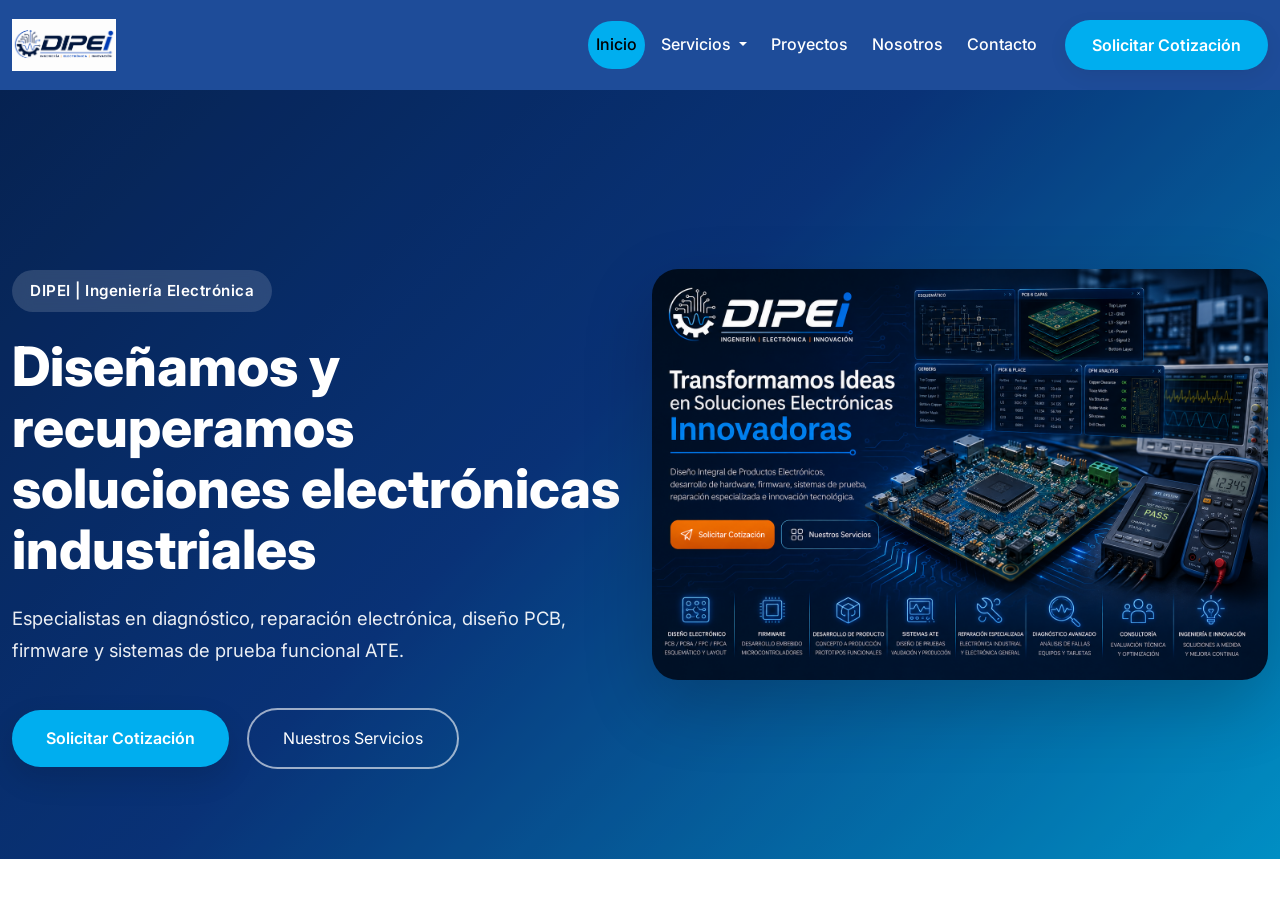
==== index.html @ b603f7f4 "Update index.html" ====
<!DOCTYPE html>
<html lang="es-MX">

<head>

    <!-- ======================================================
         CONFIGURACIÓN GENERAL
    ======================================================= -->
    
 <!-- Define la codificación de caracteres para interpretar correctamente acentos, ñ y símbolos -->
    
    <meta charset="UTF-8"> 
 

   <!-- Hace que tu página sea adaptable a celulares.-->
    <meta name="viewport"
          content="width=device-width, initial-scale=1.0">

    <!-- compatibilidad con internet explorer-->
    <meta http-equiv="X-UA-Compatible"
          content="IE=edge">


    <!-- ======================================================
         SEO  (posicionamiento en google)
    ======================================================= -->

    <title>
        DIPEI | Ingeniería Electrónica, Diseño de Hardware,
        Firmware y Reparación Especializada
    </title>

    <meta name="description"
          content="DIPEI desarrolla soluciones de ingeniería electrónica para la industria y productos electrónicos. Especialistas en diagnóstico y reparación industrial, diseño de hardware, PCB, firmware, software, sistemas de prueba funcional (ATE) y consultoría tecnológica.">

    <meta name="keywords"
          content="Ingeniería Electrónica, Diseño PCB, Hardware, Firmware, Software Embebido, ATE, Reparación Electrónica, Variadores de Frecuencia, IPC 7711, IPC 7721, Gerber, Pick and Place, Ingeniería, DIPEI">

    <meta name="author"
          content="DIPEI Ingeniería Electrónica">

    <meta name="robots"
          content="index, follow">


    <!-- ======================================================
         COLOR DEL NAVEGADOR
    ======================================================= -->

    <meta name="theme-color"
          content="#003B75">


    <!-- ======================================================
         OPEN GRAPH (Facebook / LinkedIn)
    ======================================================= -->

    <meta property="og:type"
          content="website">

    <meta property="og:title"
          content="DIPEI | Ingeniería Electrónica e Innovación">

    <meta property="og:description"
          content="Soluciones integrales en ingeniería electrónica, diseño de hardware, firmware, reparación especializada y sistemas de prueba funcional.">

    <meta property="og:image"
          content="images/social-preview.jpg">

    <meta property="og:url"
          content="https://TU-USUARIO.github.io/DIPEI/">


    <!-- ======================================================
         TWITTER
    ======================================================= -->

    <meta name="twitter:card"
          content="summary_large_image">


    <!-- ======================================================
         FAVICON
    ======================================================= -->

    <link rel="icon"
          type="image/png"
          href="images/favicon.png">


    <!-- ======================================================
         GOOGLE FONTS
    ======================================================= -->

    <link rel="preconnect"
          href="https://fonts.googleapis.com">

    <link rel="preconnect"
          href="https://fonts.gstatic.com"
          crossorigin>

    <link href="https://fonts.googleapis.com/css2?family=Inter:wght@300;400;500;600;700;800&display=swap"
          rel="stylesheet">


    <!-- ======================================================
         BOOTSTRAP
    ======================================================= -->

    <link href="https://cdn.jsdelivr.net/npm/bootstrap@5.3.3/dist/css/bootstrap.min.css"
          rel="stylesheet">


    <!-- ======================================================
         BOOTSTRAP ICONS
    ======================================================= -->

    <link rel="stylesheet"
          href="https://cdn.jsdelivr.net/npm/bootstrap-icons@1.11.3/font/bootstrap-icons.min.css">


    <!-- ======================================================
         CSS DIPEI
    ======================================================= -->

    <link rel="stylesheet"
          href="css/styles.css">

</head>

    <body>
 <!--=========================================================
    NAVBAR
==========================================================-->

<nav class="navbar navbar-expand-lg fixed-top">

    <div class="container">

        <!-- ==========================
             LOGO
        =========================== -->

        <a class="navbar-brand" href="index.html">

            <img src="images/logo-horizontal.png"
                 alt="DIPEI"
                 class="logo-navbar">

        </a>


        <!-- ==========================
             BOTÓN MÓVIL
        =========================== -->

        <button class="navbar-toggler"
                type="button"
                data-bs-toggle="collapse"
                data-bs-target="#mainMenu"
                aria-controls="mainMenu"
                aria-expanded="false">

            <span class="navbar-toggler-icon"></span>

        </button>


        <!-- ==========================
             MENÚ
        =========================== -->

        <div class="collapse navbar-collapse"
             id="mainMenu">

            <ul class="navbar-nav mx-auto">

                <li class="nav-item">

                    <a class="nav-link active"
                       href="index.html">

                        Inicio

                    </a>

                </li>


                <!-- ==========================
                     SERVICIOS
                =========================== -->

                <li class="nav-item dropdown">

                    <a class="nav-link dropdown-toggle"

                       href="servicios.html"

                       role="button"

                       data-bs-toggle="dropdown">

                        Servicios

                    </a>

                  <!--  
                    <ul class="dropdown-menu">

                        <li>

                            <a class="dropdown-item"

                               href="diagnostico-industrial.html">

                                Diagnóstico Industrial

                            </a>

                        </li>

                        <li>

                            <a class="dropdown-item"

                               href="reparacion-electronica.html">

                                Reparación Electrónica

                            </a>

                        </li>

                        <li>

                            <a class="dropdown-item"

                               href="diseno-electronico-hardware.html">

                                Diseño Electrónico y Hardware

                            </a>

                        </li>

                        <li>

                            <a class="dropdown-item"

                               href="firmware-software.html">

                                Firmware y Software

                            </a>

                        </li>

                        <li>

                            <a class="dropdown-item"

                               href="sistemas-ate.html">

                                Sistemas ATE

                            </a>

                        </li>

                        <li>

                            <a class="dropdown-item"

                               href="consultoria-ingenieria.html">

                                Consultoría e Ingeniería

                            </a>

                        </li>

                    </ul>

                </li> 
                -->


                <li class="nav-item">

                    <a class="nav-link"

                       href="proyectos.html">

                        Proyectos

                    </a>

                </li>

                <li class="nav-item">

                    <a class="nav-link"

                       href="nosotros.html">

                        Nosotros

                    </a>

                </li>

                <li class="nav-item">

                    <a class="nav-link"

                       href="contacto.html">

                        Contacto

                    </a>

                </li>

            </ul>


            <!-- ==========================
                 BOTÓN
            =========================== -->

            <a href="contacto.html"

              class="btn btn-navbar">
                
                Solicitar Cotización

            </a>

        </div>

    </div>

</nav>


        <!--======================================================================
    HERO SECTION
======================================================================-->
<section class="hero">

<div class="container">

<div class="row align-items-center">


<div class="col-lg-6">


<div class="hero-content">


<span class="hero-badge">

DIPEI | Ingeniería Electrónica

</span>


<h1>

Diseñamos y recuperamos
soluciones electrónicas industriales

</h1>


<p>

Especialistas en diagnóstico,
reparación electrónica,
diseño PCB, firmware y sistemas
de prueba funcional ATE.

</p>


<div class="hero-buttons">


<a href="contacto.html"
class="btn-primary-custom">

Solicitar Cotización

</a>


<a href="servicios.html"
class="btn-outline-custom">

Nuestros Servicios

</a>


</div>


</div>


</div>



<div class="col-lg-6">


<div class="hero-image">


<img src="images/hero-dipei.png"
alt="DIPEI Ingeniería Electrónica">


</div>


</div>


</div>

</div>


</section>
          <!--=========================================================
    END HERO SECTION
==========================================================-->

         <!-- Bootstrap JavaScript -->
    <script src="https://cdn.jsdelivr.net/npm/bootstrap@5.3.3/dist/js/bootstrap.bundle.min.js">
    </script>

<!--=========================================================
        AQUÍ CONTINUARÁ EL RESTO DE LA PÁGINA
        HERO
        SERVICIOS
        PROYECTOS
        CONTACTO
    ==========================================================-->

        
</body>
    </html>
---- css/styles.css ----
/*======================================================================

    DIPEI
    Ingeniería Electrónica e Innovación

    Archivo Principal de Estilos
    Versión 2.0

    Este archivo únicamente importa los módulos CSS
    del sitio web.

======================================================================*/


/*======================================================================
    GOOGLE FONTS
======================================================================*/

/*@import url('https://fonts.googleapis.com/css2?family=Poppins:wght@300;400;500;600;700;800&display=swap');*/


/*======================================================================
    VARIABLES GLOBALES
======================================================================*/
/*======================================================================
    IMPORTACIÓN DE MÓDULOS
======================================================================*/

@import url("variables.css");

/*=====UTILIDADES====*/
@import url("utilities.css");

/*====LAYOUT==========*/
@import url("navbar.css");
@import url("hero.css");
@import url("footer.css");

/*===COMPONENTES=======*/
@import url("components.css");
@import url("cards.css");
@import url("forms.css");

/*=====PÁGINAS=====*/
@import url("services.css");

/*=== ANIMACION=====*/
@import url("animations.css");

/*=====RESPONSIVE====*/
@import url("responsive.css");


/*======================================================================
    RESET GENERAL
======================================================================*/

*{
    margin:0;
    padding:0;
    box-sizing:border-box;
}

html{
    scroll-behavior:smooth;
}

body{

    font-family:var(--font-family);

    font-size:var(--font-size-base);

    color:var(--text-color);

    background:var(--white);

    line-height:1.7;

    overflow-x:hidden;

}


/*======================================================================
    IMÁGENES
======================================================================*/

img{

    display:block;

    max-width:100%;

    height:auto;

}


/*======================================================================
    ENLACES
======================================================================*/

a{

    text-decoration:none;

    transition:var(--transition);

}


/*======================================================================
    LISTAS
======================================================================*/

ul{

    list-style:none;

    margin:0;

    padding:0;

}


/*======================================================================
    CONTENEDOR
======================================================================*/

.container{

    max-width:var(--container-width);

}


/*======================================================================
    SECCIONES
======================================================================*/

section{

    padding:90px 0;

}


/*======================================================================
    TIPOGRAFÍA
======================================================================*/

h1,
h2,
h3,
h4,
h5,
h6{

    color:var(--heading-color);

    font-weight:700;

    margin-bottom:20px;

}

h1{

    font-size:3.2rem;

}

h2{

    font-size:2.6rem;

}

h3{

    font-size:2rem;

}

p{

    color:var(--gray-700);

    margin-bottom:20px;

}


/*======================================================================
    TITULOS DE SECCIÓN
======================================================================*/

.section-title{

    font-size:2.8rem;

    font-weight:700;

    color:var(--primary);

    margin-bottom:20px;

}

.section-subtitle{

    max-width:900px;

    margin:auto;

    font-size:1.15rem;

    color:var(--gray-600);

}


/*======================================================================
    UTILIDADES
======================================================================*/

.bg-light-custom{

    background:var(--light);

}

.bg-primary-custom{

    background:var(--primary);

}

.text-primary-custom{

    color:var(--primary);

}

.text-secondary-custom{

    color:var(--secondary);

}

.shadow-custom{

    box-shadow:var(--shadow-md);

}

.rounded-custom{

    border-radius:var(--radius-md);

}

.text-center{

    text-align:center;

}







/*=========================================================
    BACK TO TOP
=========================================================*/

#backToTop{

position:fixed;

bottom:30px;

right:30px;

width:55px;

height:55px;

border:none;

border-radius:50%;

background:var(--secondary);

color:white;

font-size:22px;

cursor:pointer;

opacity:0;

visibility:hidden;

transition:.35s;

z-index:9999;

box-shadow:0 10px 25px rgba(0,0,0,.25);

}

#backToTop.show{

opacity:1;

visibility:visible;

}

#backToTop:hover{

transform:translateY(-5px);

background:var(--primary);

}



/*=========================================================
    NAVBAR SCROLL
=========================================================*/

.navbar-scrolled{

box-shadow:0 10px 30px rgba(0,0,0,.18);

backdrop-filter:blur(10px);

}
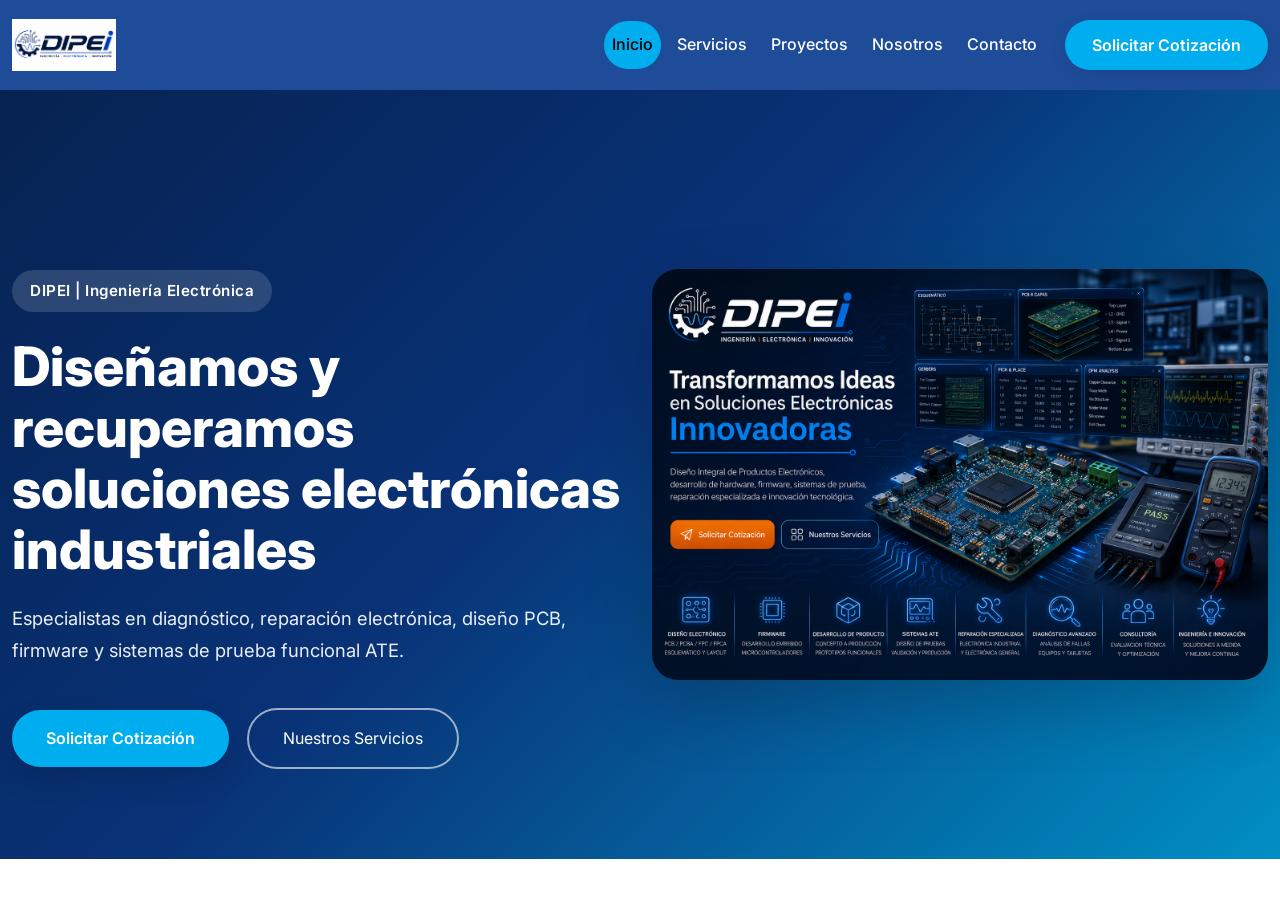
==== commit 9d220a98: "Update index.html" ====
--- a/index.html
+++ b/index.html
@@ -191,6 +191,19 @@
                      SERVICIOS
                 =========================== -->
 
+                  <li class="nav-item">
+
+                    <a class="nav-link"
+
+                       href="proyectos.html">
+
+                        Servicios
+
+                    </a>
+
+                </li>
+
+               <!-- 
                 <li class="nav-item dropdown">
 
                     <a class="nav-link dropdown-toggle"
@@ -204,6 +217,9 @@
                         Servicios
 
                     </a>
+                -->
+
+                    
 
                   <!--  
                     <ul class="dropdown-menu">
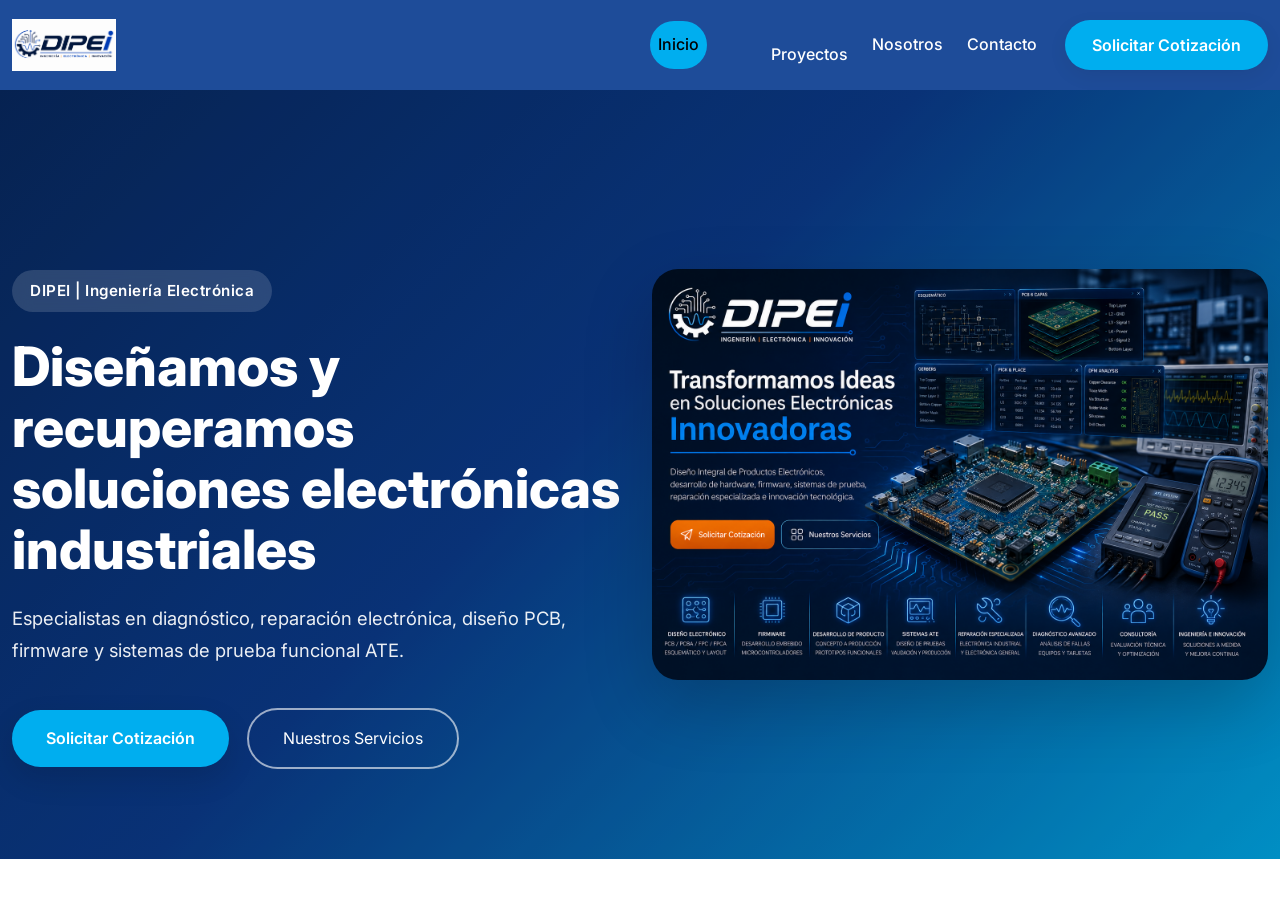
==== commit 154be146: "Update index.html" ====
--- a/index.html
+++ b/index.html
@@ -195,7 +195,7 @@
 
                     <a class="nav-link"
 
-                       href="proyectos.html">
+                      href="servicios.html"
 
                         Servicios
 
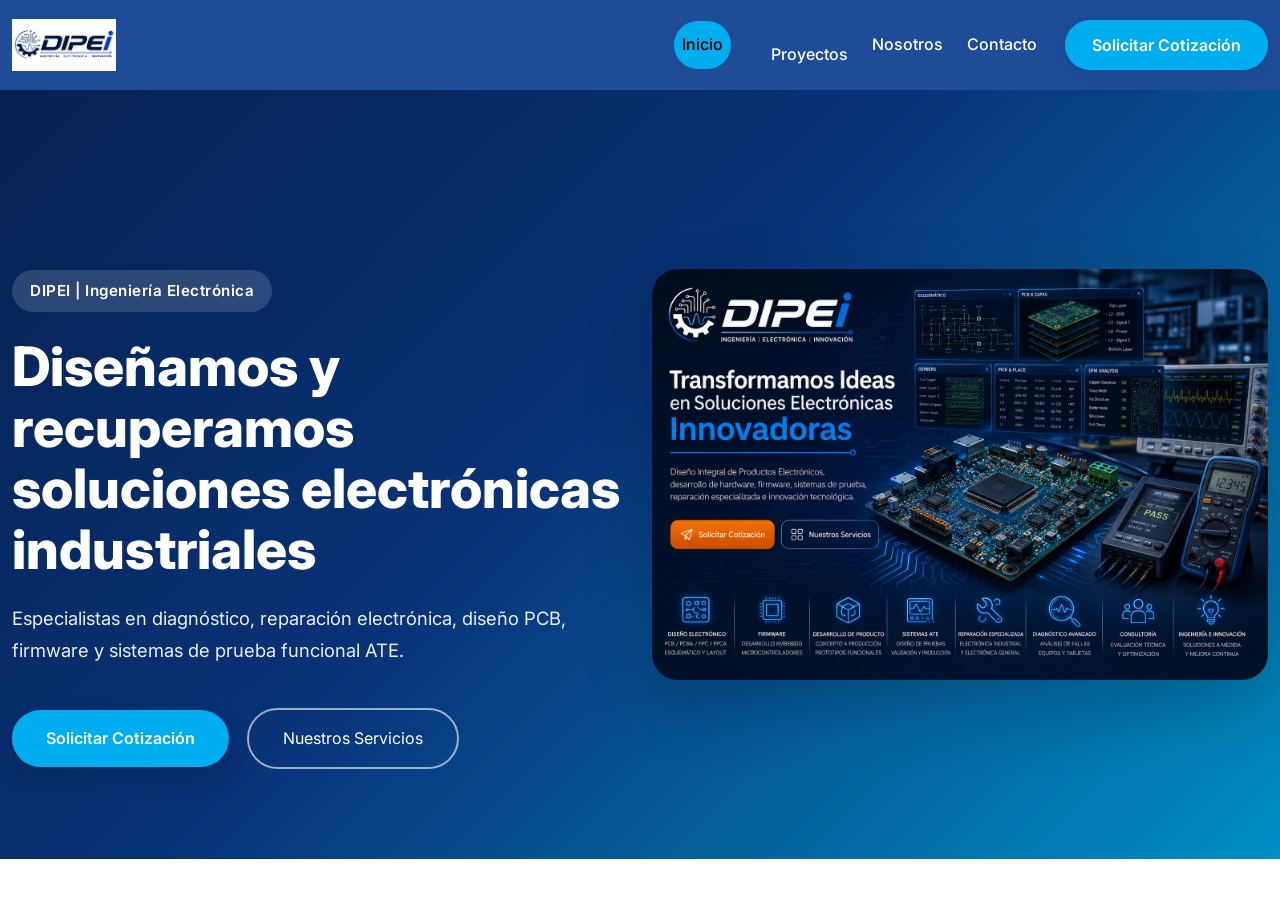
==== commit 2c48f1ec: "Update index.html" ====
--- a/index.html
+++ b/index.html
@@ -201,7 +201,7 @@
 
                     </a>
 
-                </li>
+              
 
                <!-- 
                 <li class="nav-item dropdown">
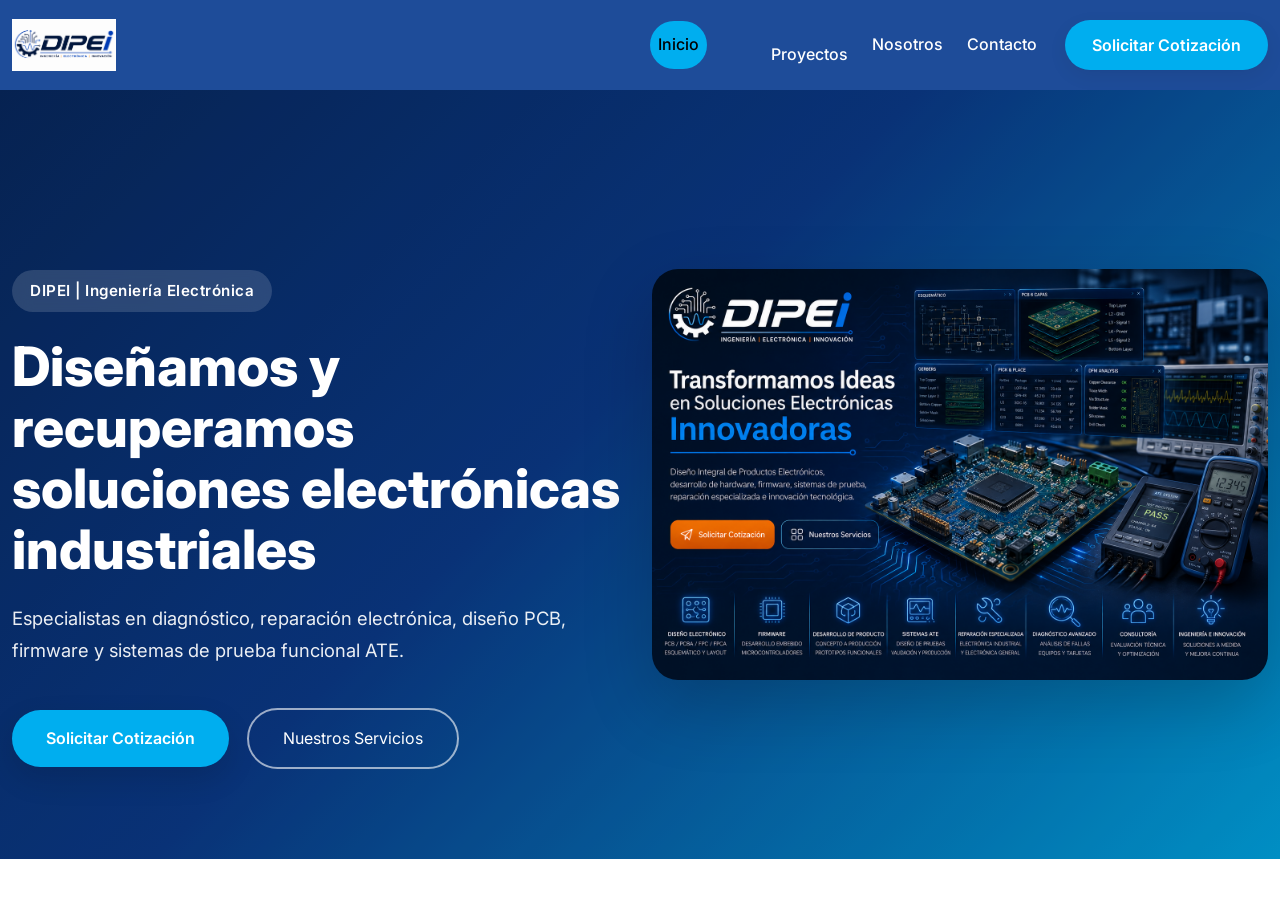
==== commit ee92de44: "Update index.html" ====
--- a/index.html
+++ b/index.html
@@ -200,7 +200,7 @@
                         Servicios
 
                     </a>
-
+                    </li>
               
 
                <!-- 
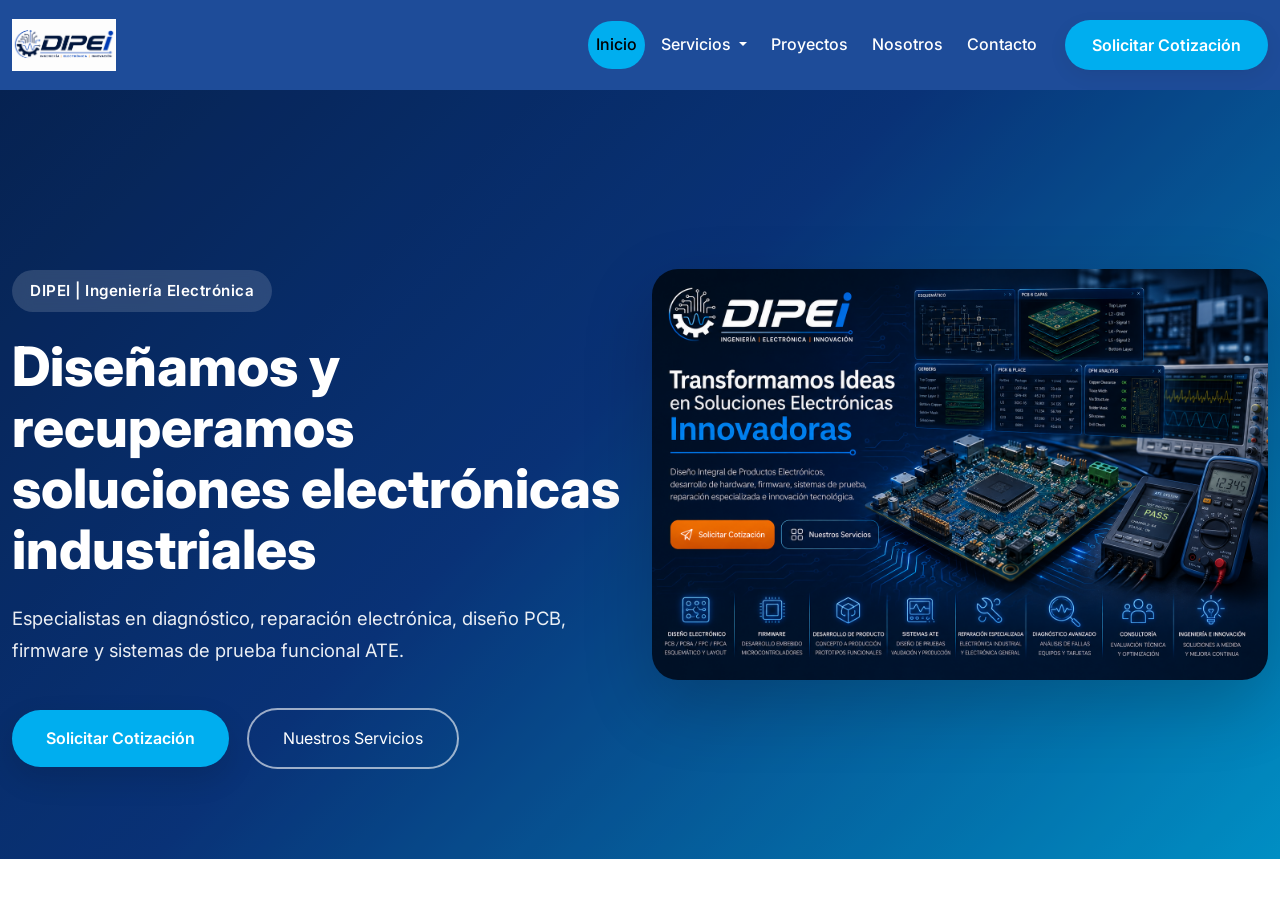
==== commit b0e1cf6c: "Update index.html" ====
--- a/index.html
+++ b/index.html
@@ -191,7 +191,7 @@
                      SERVICIOS
                 =========================== -->
 
-                  <li class="nav-item">
+               <!--   <li class="nav-item">
 
                     <a class="nav-link"
 
@@ -201,9 +201,9 @@
 
                     </a>
                     </li>
-              
-
-               <!-- 
+              -->
+
+               
                 <li class="nav-item dropdown">
 
                     <a class="nav-link dropdown-toggle"
@@ -217,7 +217,7 @@
                         Servicios
 
                     </a>
-                -->
+                
 
                     
 
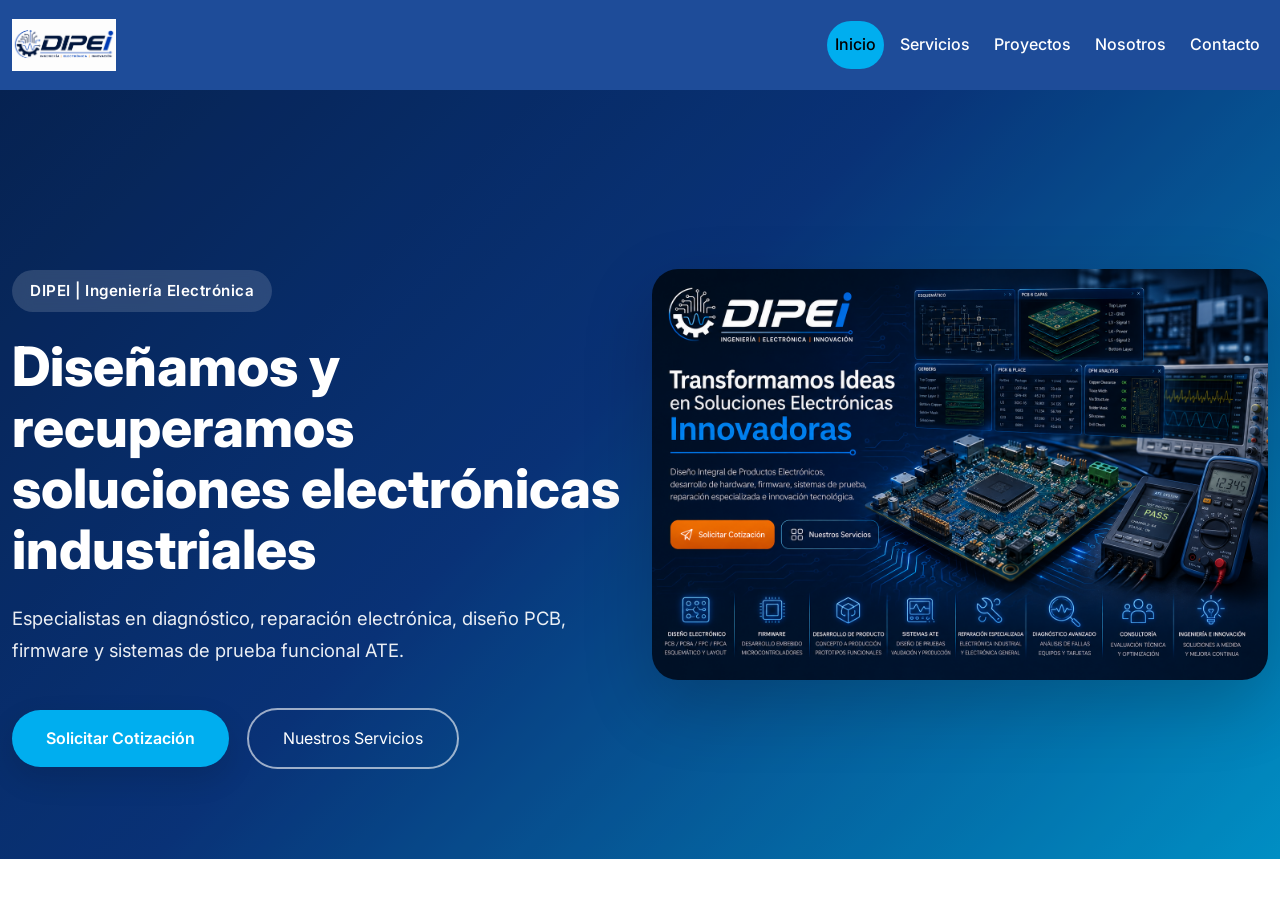
==== commit d7d982bc: "Update index.html" ====
--- a/index.html
+++ b/index.html
@@ -169,191 +169,70 @@
         <!-- ==========================
              MENÚ
         =========================== -->
-
         <div class="collapse navbar-collapse"
              id="mainMenu">
-
+        
             <ul class="navbar-nav mx-auto">
-
-                <li class="nav-item">
-
+        
+                <li class="nav-item">
+        
                     <a class="nav-link active"
                        href="index.html">
-
+        
                         Inicio
-
-                    </a>
-
-                </li>
-
-
-                <!-- ==========================
-                     SERVICIOS
-                =========================== -->
-
-               <!--   <li class="nav-item">
-
+        
+                    </a>
+        
+                </li>
+        
+                <li class="nav-item">
+        
                     <a class="nav-link"
-
-                      href="servicios.html"
-
+                       href="servicios.html">
+        
                         Servicios
-
-                    </a>
-                    </li>
-              -->
-
-               
-                <li class="nav-item dropdown">
-
-                    <a class="nav-link dropdown-toggle"
-
-                       href="servicios.html"
-
-                       role="button"
-
-                       data-bs-toggle="dropdown">
-
-                        Servicios
-
-                    </a>
-                
-
-                    
-
-                  <!--  
-                    <ul class="dropdown-menu">
-
-                        <li>
-
-                            <a class="dropdown-item"
-
-                               href="diagnostico-industrial.html">
-
-                                Diagnóstico Industrial
-
-                            </a>
-
-                        </li>
-
-                        <li>
-
-                            <a class="dropdown-item"
-
-                               href="reparacion-electronica.html">
-
-                                Reparación Electrónica
-
-                            </a>
-
-                        </li>
-
-                        <li>
-
-                            <a class="dropdown-item"
-
-                               href="diseno-electronico-hardware.html">
-
-                                Diseño Electrónico y Hardware
-
-                            </a>
-
-                        </li>
-
-                        <li>
-
-                            <a class="dropdown-item"
-
-                               href="firmware-software.html">
-
-                                Firmware y Software
-
-                            </a>
-
-                        </li>
-
-                        <li>
-
-                            <a class="dropdown-item"
-
-                               href="sistemas-ate.html">
-
-                                Sistemas ATE
-
-                            </a>
-
-                        </li>
-
-                        <li>
-
-                            <a class="dropdown-item"
-
-                               href="consultoria-ingenieria.html">
-
-                                Consultoría e Ingeniería
-
-                            </a>
-
-                        </li>
-
-                    </ul>
-
-                </li> 
-                -->
-
-
-                <li class="nav-item">
-
+        
+                    </a>
+        
+                </li>
+        
+                <li class="nav-item">
+        
                     <a class="nav-link"
-
                        href="proyectos.html">
-
+        
                         Proyectos
-
-                    </a>
-
-                </li>
-
-                <li class="nav-item">
-
+        
+                    </a>
+        
+                </li>
+        
+                <li class="nav-item">
+        
                     <a class="nav-link"
-
                        href="nosotros.html">
-
+        
                         Nosotros
-
-                    </a>
-
-                </li>
-
-                <li class="nav-item">
-
+        
+                    </a>
+        
+                </li>
+        
+                <li class="nav-item">
+        
                     <a class="nav-link"
-
                        href="contacto.html">
-
+        
                         Contacto
-
-                    </a>
-
-                </li>
-
+        
+                    </a>
+        
+                </li>
+        
             </ul>
-
-
-            <!-- ==========================
-                 BOTÓN
-            =========================== -->
-
-            <a href="contacto.html"
-
-              class="btn btn-navbar">
-                
-                Solicitar Cotización
-
-            </a>
-
+        
         </div>
+      
 
     </div>
 
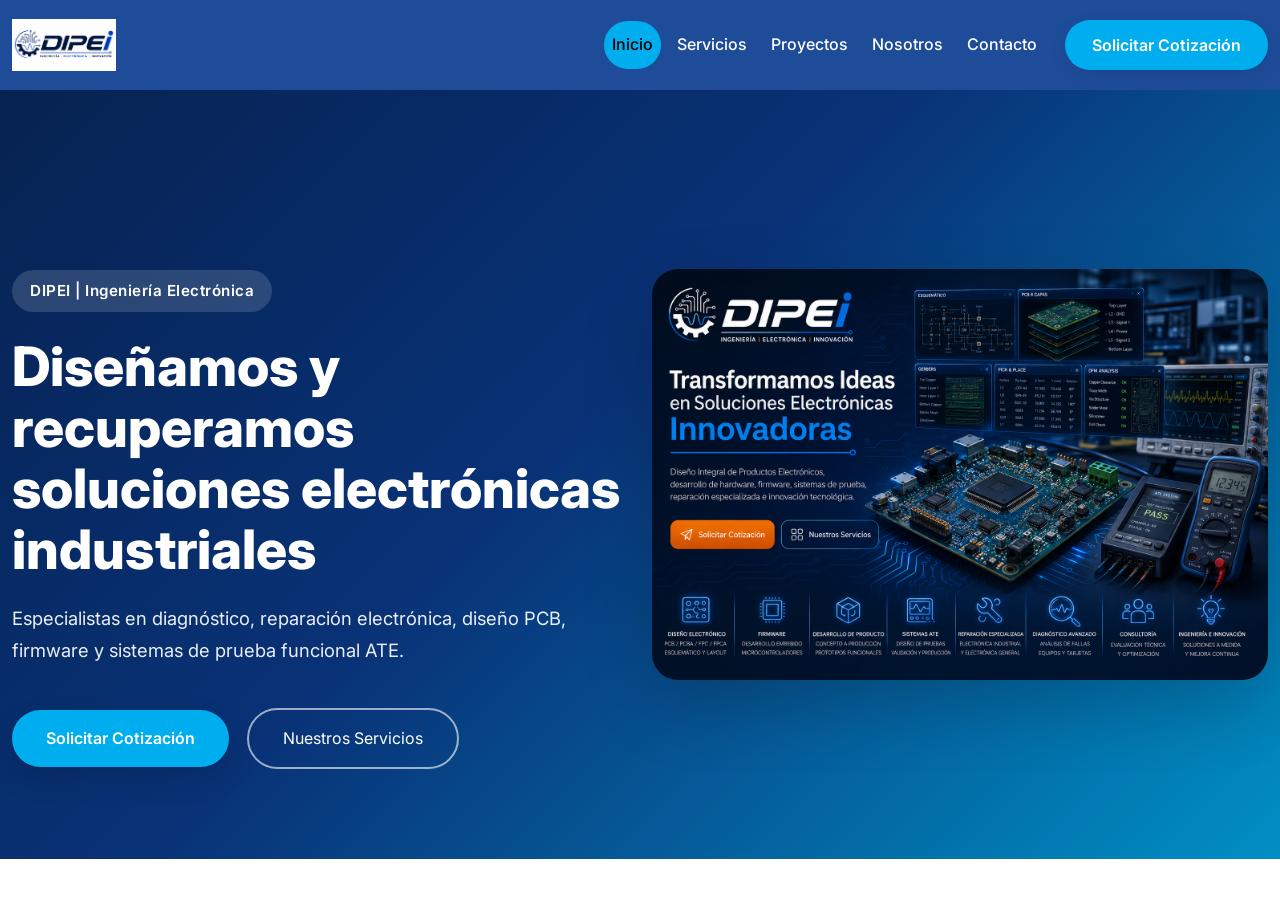
==== commit eb74c20c: "Update index.html" ====
--- a/index.html
+++ b/index.html
@@ -230,6 +230,20 @@
                 </li>
         
             </ul>
+            <!-- ==========================
+                 BOTÓN
+            =========================== -->
+
+            <a href="contacto.html"
+
+              class="btn btn-navbar">
+                
+                Solicitar Cotización
+
+            </a>
+
+
+            
         
         </div>
       
